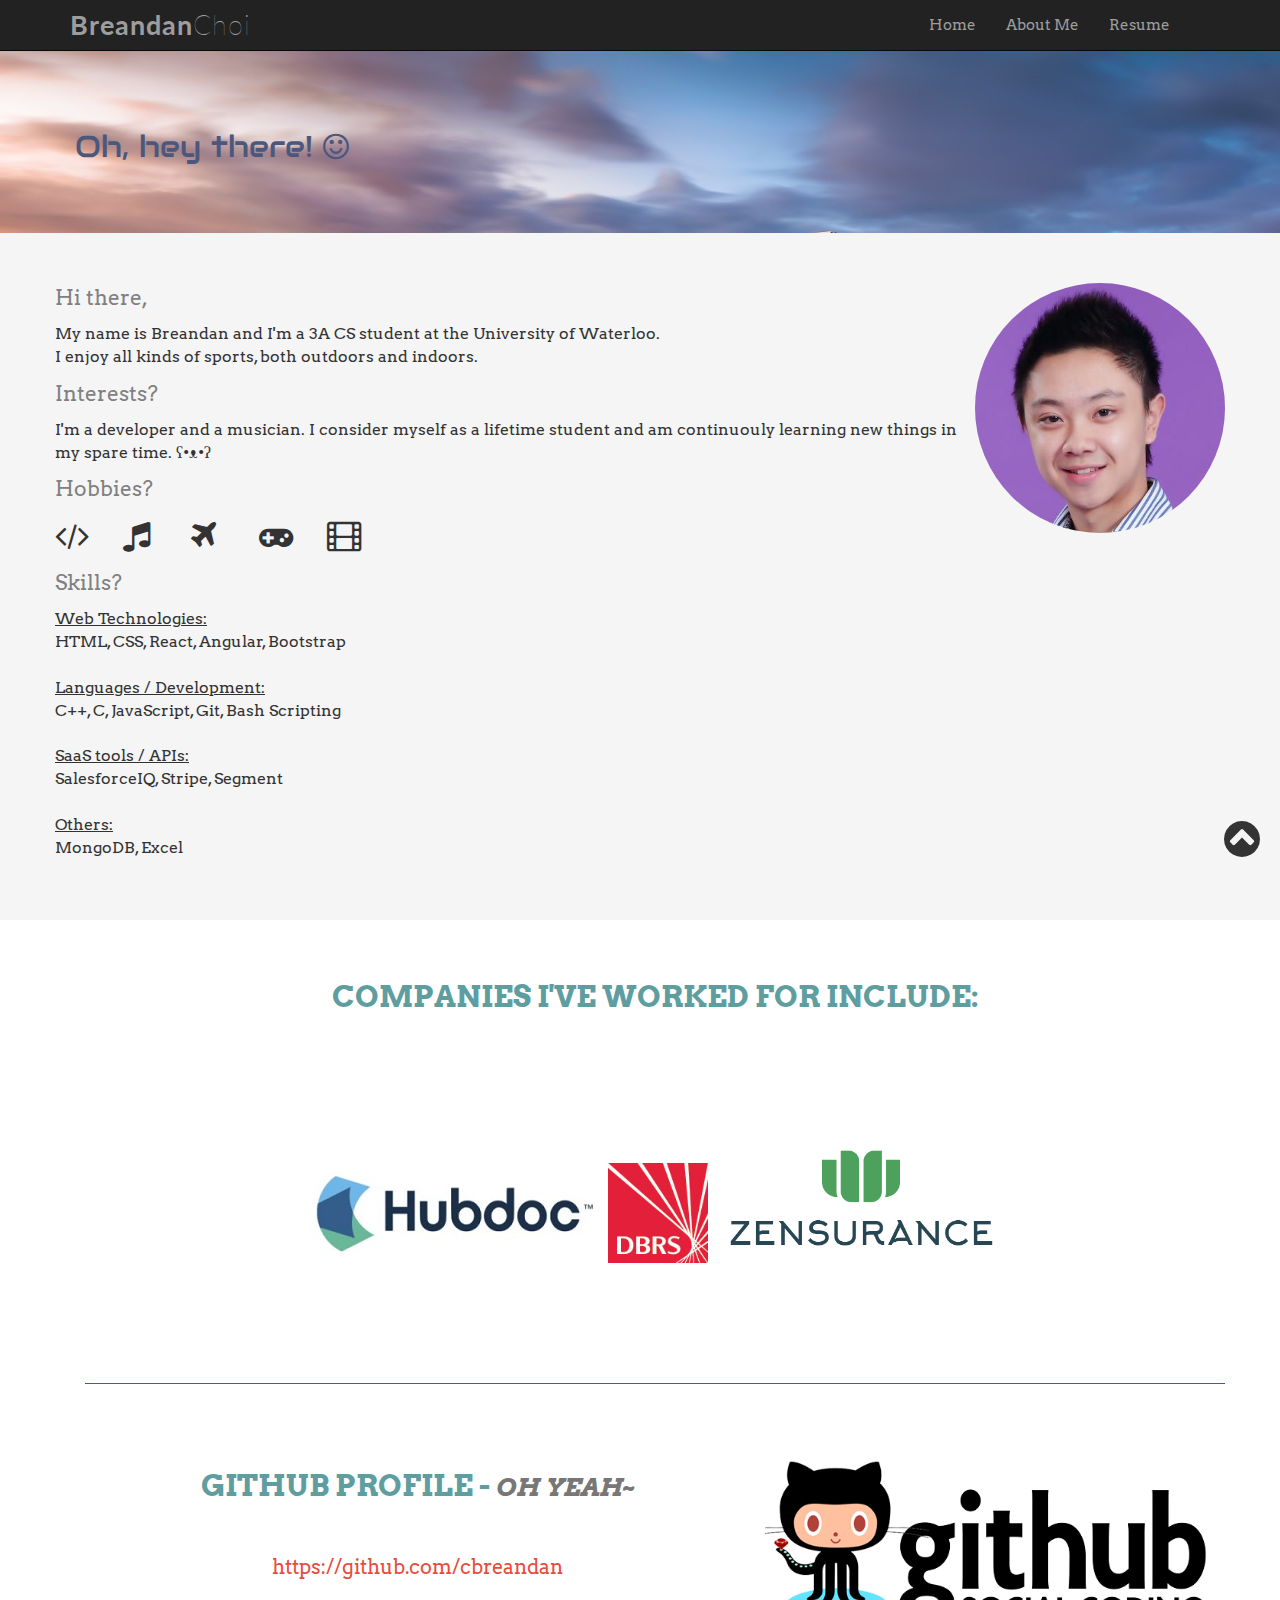
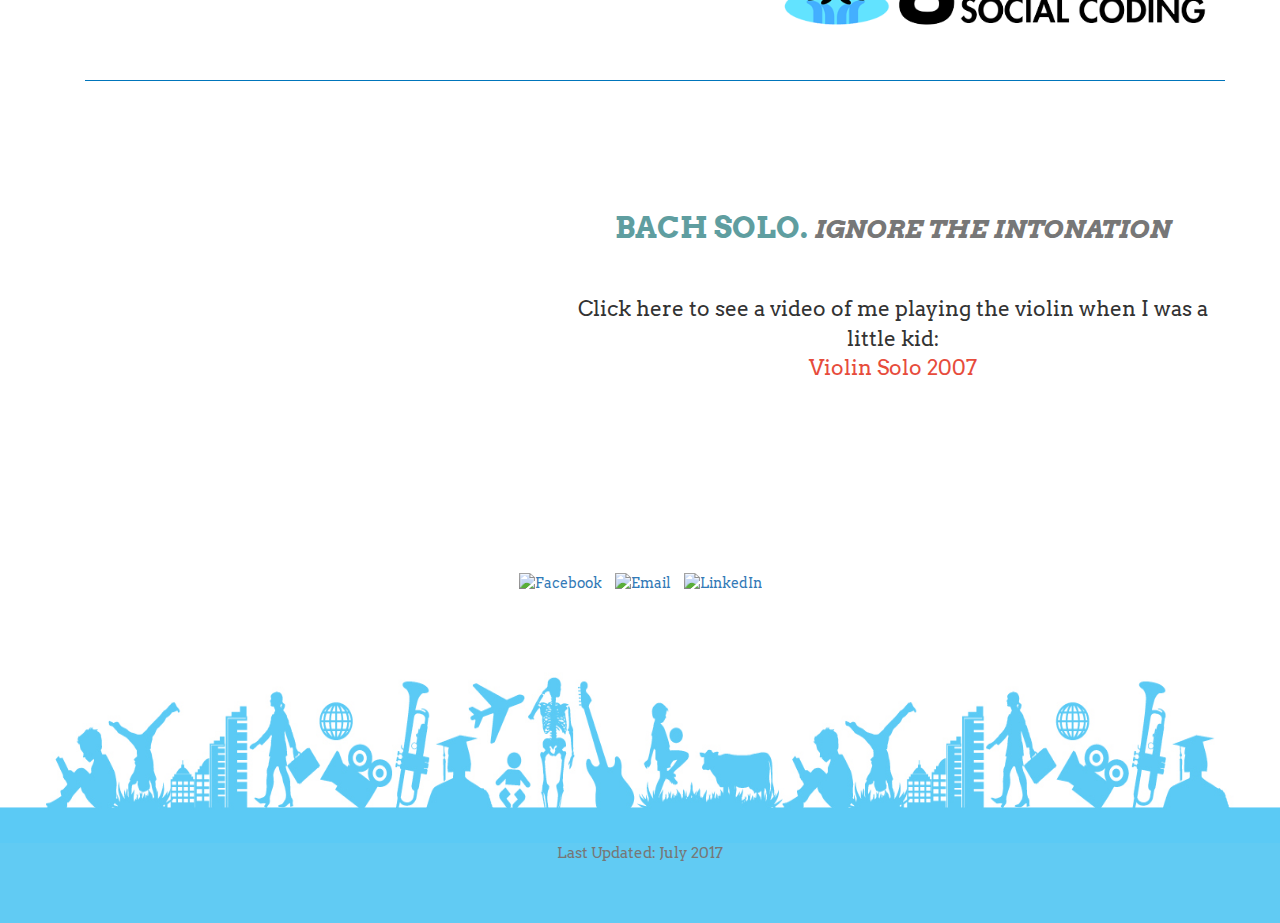
==== index.html @ d5d574f5 "resume update" ====
<!DOCTYPE html>
<html lang="en">
  <head>
    <meta charset="utf-8">
    <meta http-equiv="X-UA-Compatible" content="IE=edge">
    <meta name="viewport" content="width=device-width, initial-scale=1">

    <meta name="description" content="This is a website I have been working on and I hope you like it!">
    <meta name="author" content="">

    <title>Breandan C. | My Website</title>

    <!--animate.css -->
    <link rel="stylesheet" href="css/animate.css">

    <!-- add in meta tags helps with the share links -->
    <meta property="og:title" content="Breandan Choi | My Website">
    <meta property="og:type" content="article">
    <meta property="og:url" content="http://cbreandan.github.io/">
    <meta property="og:image" content="images/waterloologo.jpg">
    <meta property="og:description" content="Hello everyone! This is a website I have been working on and I hope you enjoy!">
  
    <!-- Google fonts and Font-Awesome-->
    <link href='http://fonts.googleapis.com/css?family=Arvo' rel='stylesheet' type='text/css'>
    <link rel="stylesheet" href="fonts/font-awesome/css/font-awesome.min.css">
    <link href='http://fonts.googleapis.com/css?family=Lato:100,300,400,700,900,100italic,300italic,400italic,700italic,900italic' rel='stylesheet' type='text/css'>
    <link href='http://fonts.googleapis.com/css?family=Audiowide' rel='stylesheet' type='text/css'>

    <!-- Bootstrap core CSS -->
    <link href="css/bootstrap.min.css" rel="stylesheet">

    <!-- Custom styles for this template -->
    <link href="css/custom.css" rel="stylesheet">

    <!--Flickity -->
    <link rel="stylesheet" href="css/flickity.css" media="screen">
    <script src="js/flickity.pkgd.min.js"></script>

    <!-- Just for debugging purposes. Don't actually copy these 2 lines! -->
    <!--[if lt IE 9]><script src="../../assets/js/ie8-responsive-file-warning.js"></script><![endif]-->
    <script src="../../assets/js/ie-emulation-modes-warning.js"></script>

    <script src="http://ajax.googleapis.com/ajax/libs/jquery/1.9.0/jquery.min.js"></script>

  </head>

  <body data-spy="scroll" data-target=".navbar-collapse">
    <div>
      <nav class="navbar navbar-inverse navbar-fixed-top">
        <div class="container">
          <div class="navbar-header">
            <button type="button" class="navbar-toggle collapsed" data-toggle="collapse" data-target="#navbar" aria-expanded="false" aria-controls="navbar">
              <span class="sr-only">Toggle navigation</span>
              <span class="icon-bar"></span>
              <span class="icon-bar"></span>
              <span class="icon-bar"></span>
            </button>
            <a class="navbar-brand" href="#jumbotron"><strong>Breandan</strong>Choi</a>
          </div>
          <div id="navbar" class="collapse navbar-collapse">
            <ul class="nav navbar-nav navbar-right">
              <li><a href="#jumbotron" style="font-size:15px">Home</a></li>
              <li><a href="#aboutme" style="font-size:15px">About Me</a></li>
              <li><a href="Resume.pdf" target="_blank" style="font-size:15px">Resume</a></li>
            </ul>
          </div><!--/.nav-collapse -->
        </div>
      </nav>

      <div id="jumbotron" class="jumbotron">

        <div class="container" id="headerfont">

          <h2 id="blue" style="float:left; color:#4c577e" class="animated fadeIn">Oh, hey there! <i class="fa fa-smile-o"></i></h2>

        </div>

      </div>

      <!--
    	<div id="timelapse" style="padding: 0px; margin:0px">
        <div>
      		<iframe id="player" style="width:100%; height:700px; padding:0px" src="https://www.youtube.com/embed/qVaisvKbBQw?vq=hd1440&rel=0&autoplay=0&controls=0&showinfo=0&enablejsapi=1" frameborder="0" allowfullscreen></iframe>
        </div>
    	</div>
      -->

      <div id="aboutme" style="font-size:16px">
        <div class="container">
          <div class="row">
              <img style="float:right" class="circular" src="images/face.jpg"/>
              <p style="font-size:21px; color:grey">Hi there,</p>
              <p>My name is Breandan and I'm a 3A CS student at the University of Waterloo. <br>I enjoy all kinds of sports, both outdoors and indoors. </p>

              <p style="font-size:21px; color:grey">Interests?</p>
              <p>I'm a developer and a musician. I consider myself as a lifetime student and am continuouly learning new things in my spare time. ʕ•ᴥ•ʔ</p> 

              <p style="font-size:21px; color:grey; margin-bottom:0px">Hobbies?</p>
              <i class="fa fa-code fa-stack fa-2x" aria-hidden="true"></i>
              <i class="fa fa-music fa-stack fa-2x" aria-hidden="true"></i>
              <i class="fa fa-plane fa-stack fa-2x" aria-hidden="true"></i>
              <i class="fa fa-gamepad fa-stack fa-2x" aria-hidden="true"></i>
              <i class="fa fa-film fa-stack fa-2x" aria-hidden="true"></i>

              <p style="font-size:21px; color:grey">Skills?</p>
              <p><u>Web Technologies:</u><br>HTML, CSS, React, Angular, Bootstrap<br><br><u>Languages / Development:</u><br>C++, C, JavaScript, Git, Bash Scripting<br><br><u>SaaS tools / APIs:</u><br>SalesforceIQ, Stripe, Segment<br><br><u>Others:</u><br>MongoDB, Excel<br>
              </p>
          </div>
        </div>
      </div>

      <div id="who">
        <div class="container homepage">
          <div class="container">
            
            <!--first feat -->
            <h2 class="featurette-heading" style="color:cadetblue;">Companies I've worked for include:</h2>
            <a href="http://hubdoc.com/" target="_blank"><img src="images/hubdoc-logo.jpg"></a>
            <a href="http://dbrs.com/" target="_blank"><img width="100" height="100" src="images/DBRS.jpg"></a>
            <a href="http://zensurance.ca/" target="_blank"><img width="300" height="300" src="images/LogoBig.png"></a>

            <!--second feat -->
            <hr>
            <div class="col-md-7" style="padding-top: 5px;">
              <h2 class="featurette-heading" style="color:cadetblue;">GitHub Profile - <span class="text-muted">Oh yeah~</span></h2>
              <p><a href="https://github.com/cbreandan" target="_blank" class="font20">https://github.com/cbreandan</a></p>
            </div>
            <div class="col-md-5">
              <img src="images/github-logo.png">
            </div>

            <!--third feat -->
            <hr>
            <div class="col-md-7 col-md-push-5">
              <h2 class="featurette-heading" style="color:cadetblue;">Bach solo. <span class="text-muted">Ignore the intonation</span></h2>
              <p class="lead">Click here to see a video of me playing the violin when I was a little kid:
              	<br><a href="https://www.youtube.com/watch?v=-sg0w9nHKds">Violin Solo 2007</a>
              </p>
            </div>
            <div class="col-md-5 col-md-pull-7">
              <iframe width="560" height="315" src="https://www.youtube.com/embed/ubSt3yZ4jec?showinfo=0" frameborder="0" allowfullscreen></iframe> <!--?showinfo=0 makes the youtube link not show the title when playing -->
            </div>
          </div>
        </div>
      </div>

      <div id="share-buttons" style="padding-top:50px;">
        <!-- Facebook -->
        <a href="https://www.facebook.com/breandan.choi" target="_blank">
          <img src="https://simplesharebuttons.com/images/somacro/facebook.png" alt="Facebook" />
        </a>
         
        <!-- Email -->
        <a href="mailto:cbreandan@gmail.com?">
          <img src="https://simplesharebuttons.com/images/somacro/email.png" alt="Email" />
        </a>
         
        <!-- LinkedIn -->
        <a href="https://ca.linkedin.com/in/cbreandan" target="_blank">
          <img src="https://simplesharebuttons.com/images/somacro/linkedin.png" alt="LinkedIn" />
        </a>
      </div>

      <!--footer-->
      <footer>
          <img src="images/footer.jpg" />
          <div style="height: 80px;color: blue;background-color: #61cbf3;">
            <p style="text-align:center;font-size: 15px;color:#777">Last Updated: July 2017</p>
          </div>
      </footer>
    </div>

    <div id="back-to-top">
        <a href="#jumbotron"><i class="fa fa-3x fa-chevron-circle-up"></i></a>
    </div>

  </body>

    <!-- Bootstrap core JavaScript
    ================================================== -->
    <!-- Placed at the end of the document so the pages load faster -->
    <script src="https://ajax.googleapis.com/ajax/libs/jquery/1.11.2/jquery.min.js"></script>
    <script src="../../dist/js/bootstrap.min.js"></script>
    <!-- IE10 viewport hack for Surface/desktop Windows 8 bug -->
    <script src="../../assets/js/ie10-viewport-bug-workaround.js"></script>
    <script src="js/smoothscroll.js"></script>
  </body>
</html>
---- css/custom.css ----
/* Move down content because we have a fixed navbar that is 50px tall */
body {
  padding-top: 50px;
  font-family:'Arvo', serif;
  
}

#navbar a:hover {
	color:#56D58C;
}

#white {
	color:white;
}

#blue {
	color:#34495e;
}

#learnmore {
	padding-top:300px;
	color:black;
}


#mc_embed_signup {
	padding-top:250px;
}

#share-buttons {
	text-align:center;
}

#share-buttons img {
	padding-right:5px;
	padding-left:5px;
	width: 50px;
	border: 0;
	box-shadow: 0;
	display: inline;
}

#share-buttons p {
	font-size: 30px;
  	font-weight: bold;
  	letter-spacing: 1px;
}

button {
	border:3px black solid;
}

button:hover {
	text-decoration:underline;
}

#aboutme {
	background-color:#f5f5f5;
	padding:50px;
}

# {
	padding-top:10px;
	padding-bottom:50px;
	background-color:#ECE6DB;
}

#who h2 {
	padding-bottom:40px;
	font-weight:bold;
	padding-top:40px;
}

#who iframe {
	width:100%;
}

#who hr {
	width:100%;
	border-color:#0075BB;
}

#back-to-top {
	position: fixed;
	bottom: 40px;
	right: 20px;
}

#back-to-top a {
	color:#333;
}


#subscribe h2 {
	padding-top:100px;
}

#timelapse {
	padding: 80px;
	text-align: center;
	background-color: #F1F1F1;
	margin-top: 50px;
	margin-bottom: 0px;
}

#timelapse iframe {
	padding-top:40px;
}

#headerfont {
	font-family: 'Audiowide', cursive;
}

.navbar-brand {
	font-family:'Lato', 'Arvo', serif;
	font-size:1.9em;
	font-weight:100;
	letter-spacing: 1px;
}


.col-md-5 img {
	width:100%;
}

.col-md-7, .col-md-5, .col-md-pull-7, .col-md-push-5 {
	padding-top:50px;
	padding-bottom:50px;
}

.loo img {
	height:250px;
	width:250px;
}

.jumbotron {
	text-align:center;
	background-image: url('../images/wallpaper.jpg');
	/*background-attachment:fixed; */
	background-size: 100%;
  	background-repeat: no-repeat;
  	background-position-y: -250px;
	padding:60px;
	margin:0;


}

.jumbotron h1 {
	color:#E3C261;
}
.jumbotron p {
	font-weight:200;
	color:#777777
}

.container h1, ul.nav, .container ul{
	font-family: 'Arvo' , serif;
}

.container h1 {
	padding-bottom:15px;
}

.container ul {
	padding-right:40px;
	list-style:none;
}

.form-control {
	height:46px;
}

.homepage {
	text-align:center;
}

.homepage h2 , .homepage h3 {
	color:#e74c3c;
	font-family: 'Arvo' , serif;
	text-transform: uppercase;
}

.homepage h2 {
	font-size:30px;
}


.homepage h3 {
	font-size:26px;
}

.homepage p {
	font-size: 21px;
	font-weight: 300;
}

.homepage a {
	color:#e74c3c;

}

.homepage a:hover {
	text-decoration:underline;
	opacity:0.8;
}

.homepage hr {
	border-color:#e74c3c;
	width:160px;
}


.text-muted {
	font-size:25px;
	font-style:italic;
}

footer img {
	width:100%;
	height:250px;
}


.padding {
	padding-top:120px;
}

.nopadding {
	padding-bottom:0px;
}

.font20{
	font-size:20px;
}
.text {
    position:absolute;
    top:0;
    left:0;
    z-index:1;
}

video#bgvid {
	position:relative;
	height:100%;
	width:75%;
	z-index:0;
}

.circular {
	width: 250px;
	height: 250px;
	border-radius: 150px;
	-webkit-border-radius: 150px;
	-moz-border-radius: 150px;
}
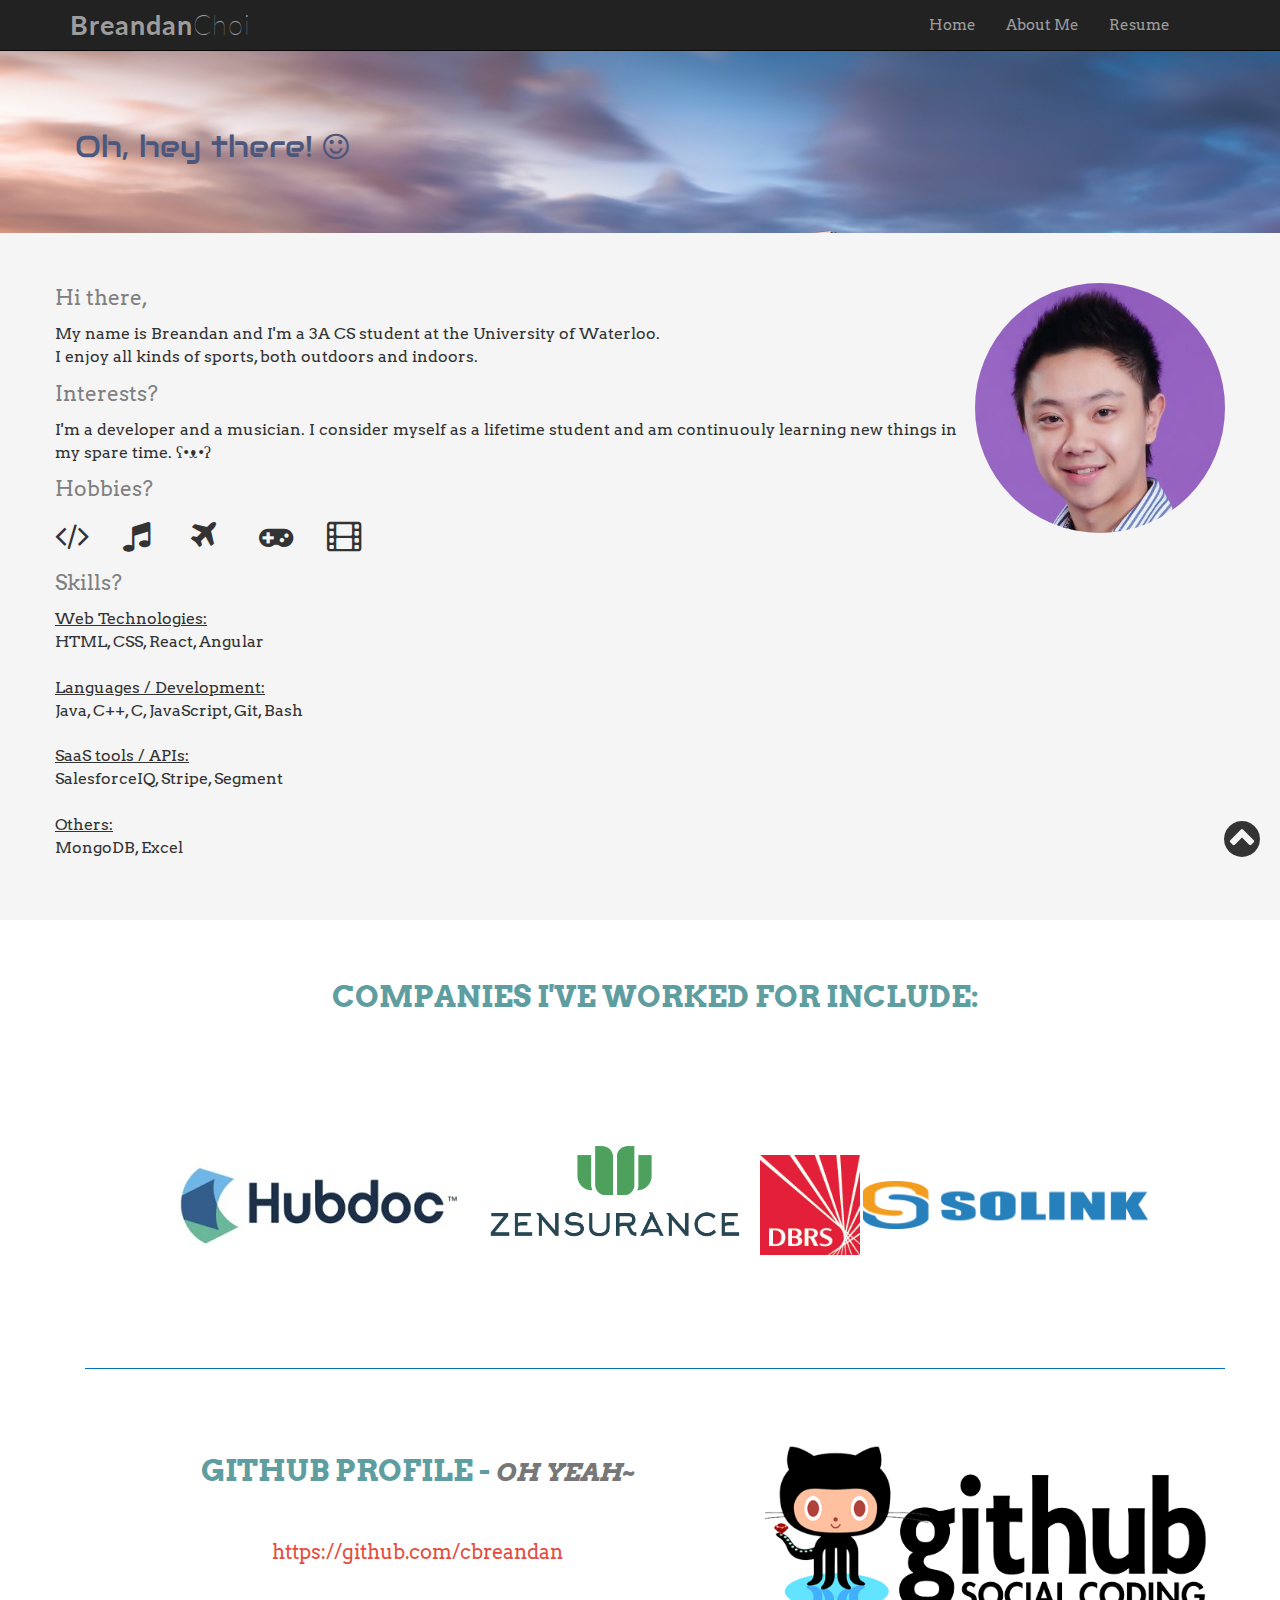
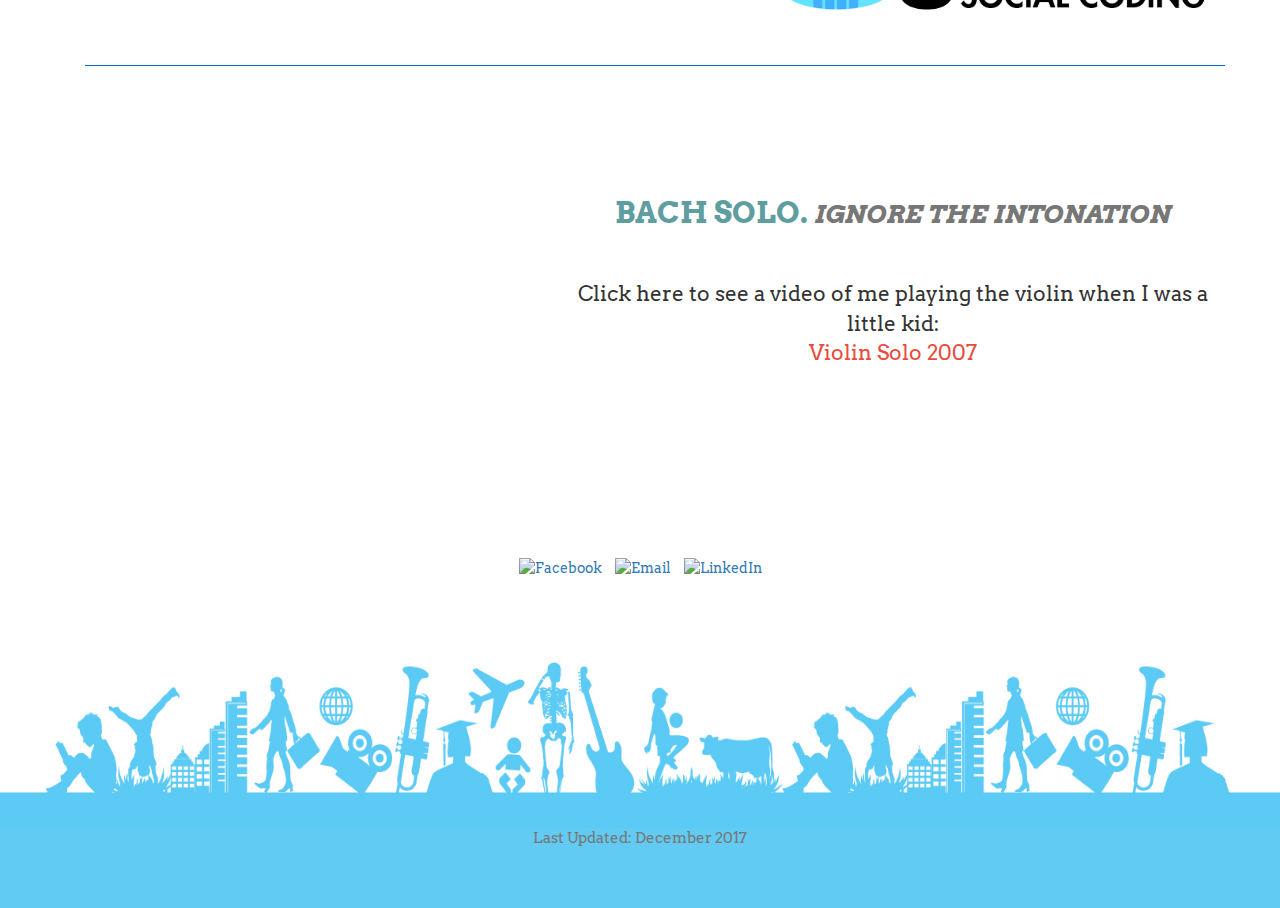
==== commit f1f3cfa7: "DEC 2017 UPDATE" ====
--- a/index.html
+++ b/index.html
@@ -103,7 +103,7 @@
               <i class="fa fa-film fa-stack fa-2x" aria-hidden="true"></i>
 
               <p style="font-size:21px; color:grey">Skills?</p>
-              <p><u>Web Technologies:</u><br>HTML, CSS, React, Angular, Bootstrap<br><br><u>Languages / Development:</u><br>C++, C, JavaScript, Git, Bash Scripting<br><br><u>SaaS tools / APIs:</u><br>SalesforceIQ, Stripe, Segment<br><br><u>Others:</u><br>MongoDB, Excel<br>
+              <p><u>Web Technologies:</u><br>HTML, CSS, React, Angular<br><br><u>Languages / Development:</u><br>Java, C++, C, JavaScript, Git, Bash<br><br><u>SaaS tools / APIs:</u><br>SalesforceIQ, Stripe, Segment<br><br><u>Others:</u><br>MongoDB, Excel<br>
               </p>
           </div>
         </div>
@@ -116,9 +116,9 @@
             <!--first feat -->
             <h2 class="featurette-heading" style="color:cadetblue;">Companies I've worked for include:</h2>
             <a href="http://hubdoc.com/" target="_blank"><img src="images/hubdoc-logo.jpg"></a>
+            <a href="http://zensurance.ca/" target="_blank"><img width=25% height=25% src="images/LogoBig.png"></a>
             <a href="http://dbrs.com/" target="_blank"><img width="100" height="100" src="images/DBRS.jpg"></a>
-            <a href="http://zensurance.ca/" target="_blank"><img width="300" height="300" src="images/LogoBig.png"></a>
-
+            <a href="http://solinkcorp.com/" target="_blank"><img width=25% height=25% src="images/solink-logo.png"></a>
             <!--second feat -->
             <hr>
             <div class="col-md-7" style="padding-top: 5px;">
@@ -165,7 +165,7 @@
       <footer>
           <img src="images/footer.jpg" />
           <div style="height: 80px;color: blue;background-color: #61cbf3;">
-            <p style="text-align:center;font-size: 15px;color:#777">Last Updated: July 2017</p>
+            <p style="text-align:center;font-size: 15px;color:#777">Last Updated: December 2017</p>
           </div>
       </footer>
     </div>
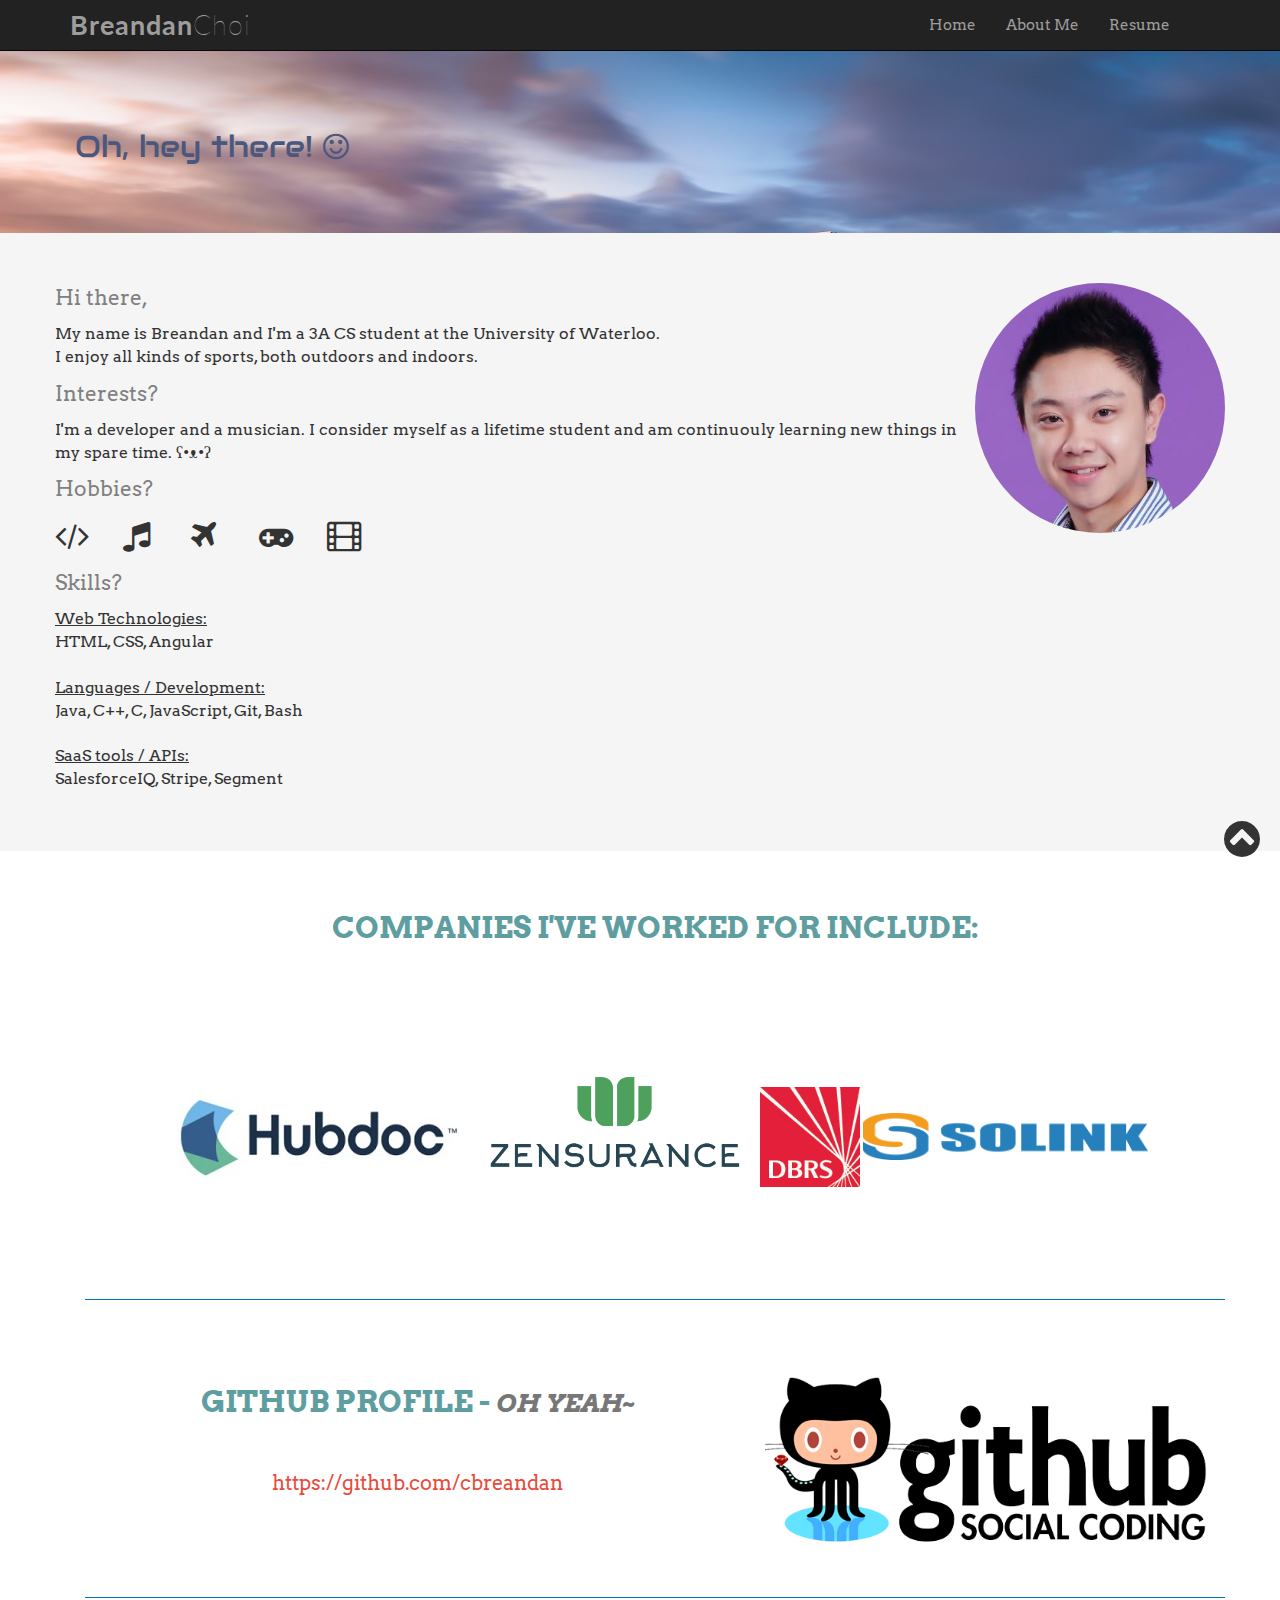
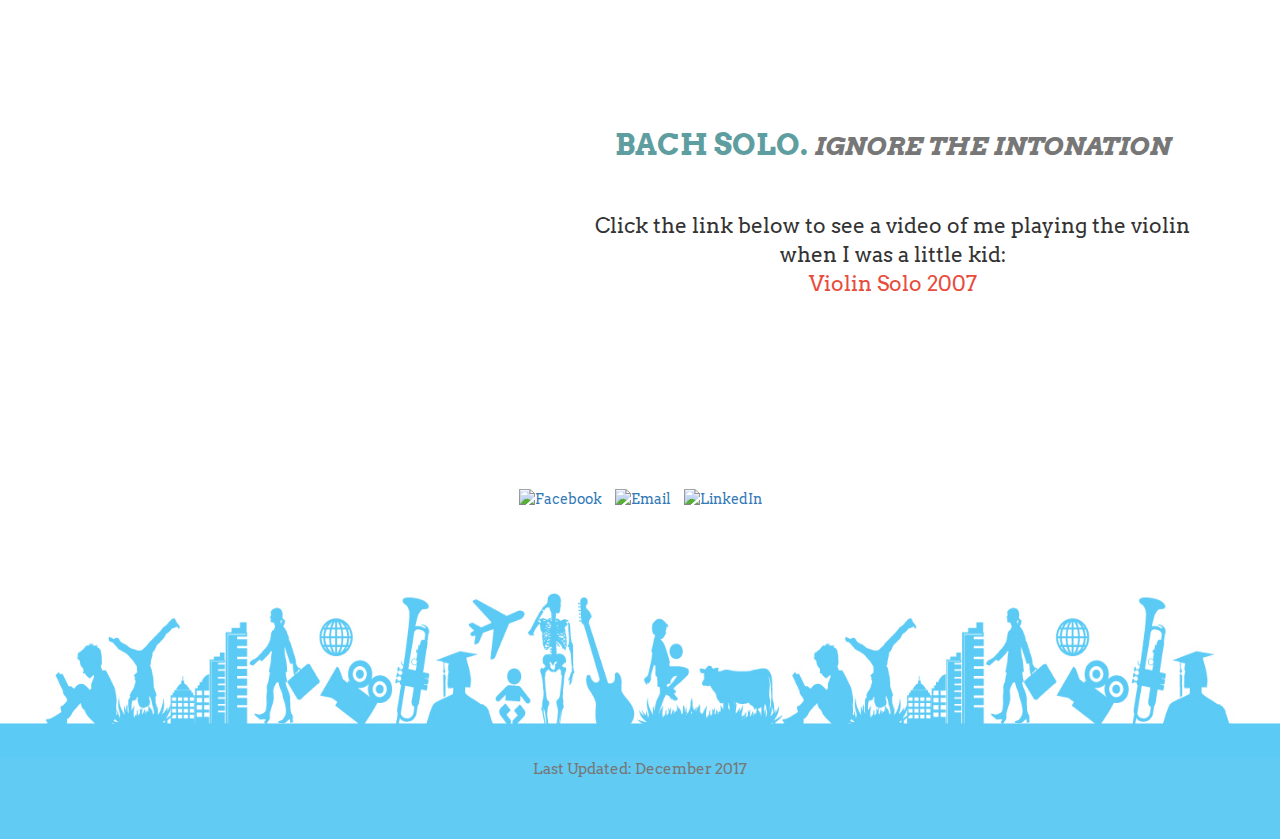
==== commit 623e6e1f: "Add files via upload" ====
--- a/index.html
+++ b/index.html
@@ -103,7 +103,7 @@
               <i class="fa fa-film fa-stack fa-2x" aria-hidden="true"></i>
 
               <p style="font-size:21px; color:grey">Skills?</p>
-              <p><u>Web Technologies:</u><br>HTML, CSS, React, Angular<br><br><u>Languages / Development:</u><br>Java, C++, C, JavaScript, Git, Bash<br><br><u>SaaS tools / APIs:</u><br>SalesforceIQ, Stripe, Segment<br><br><u>Others:</u><br>MongoDB, Excel<br>
+              <p><u>Web Technologies:</u><br>HTML, CSS, Angular<br><br><u>Languages / Development:</u><br>Java, C++, C, JavaScript, Git, Bash<br><br><u>SaaS tools / APIs:</u><br>SalesforceIQ, Stripe, Segment
               </p>
           </div>
         </div>
@@ -133,7 +133,7 @@
             <hr>
             <div class="col-md-7 col-md-push-5">
               <h2 class="featurette-heading" style="color:cadetblue;">Bach solo. <span class="text-muted">Ignore the intonation</span></h2>
-              <p class="lead">Click here to see a video of me playing the violin when I was a little kid:
+              <p class="lead">Click the link below to see a video of me playing the violin when I was a little kid:
               	<br><a href="https://www.youtube.com/watch?v=-sg0w9nHKds">Violin Solo 2007</a>
               </p>
             </div>
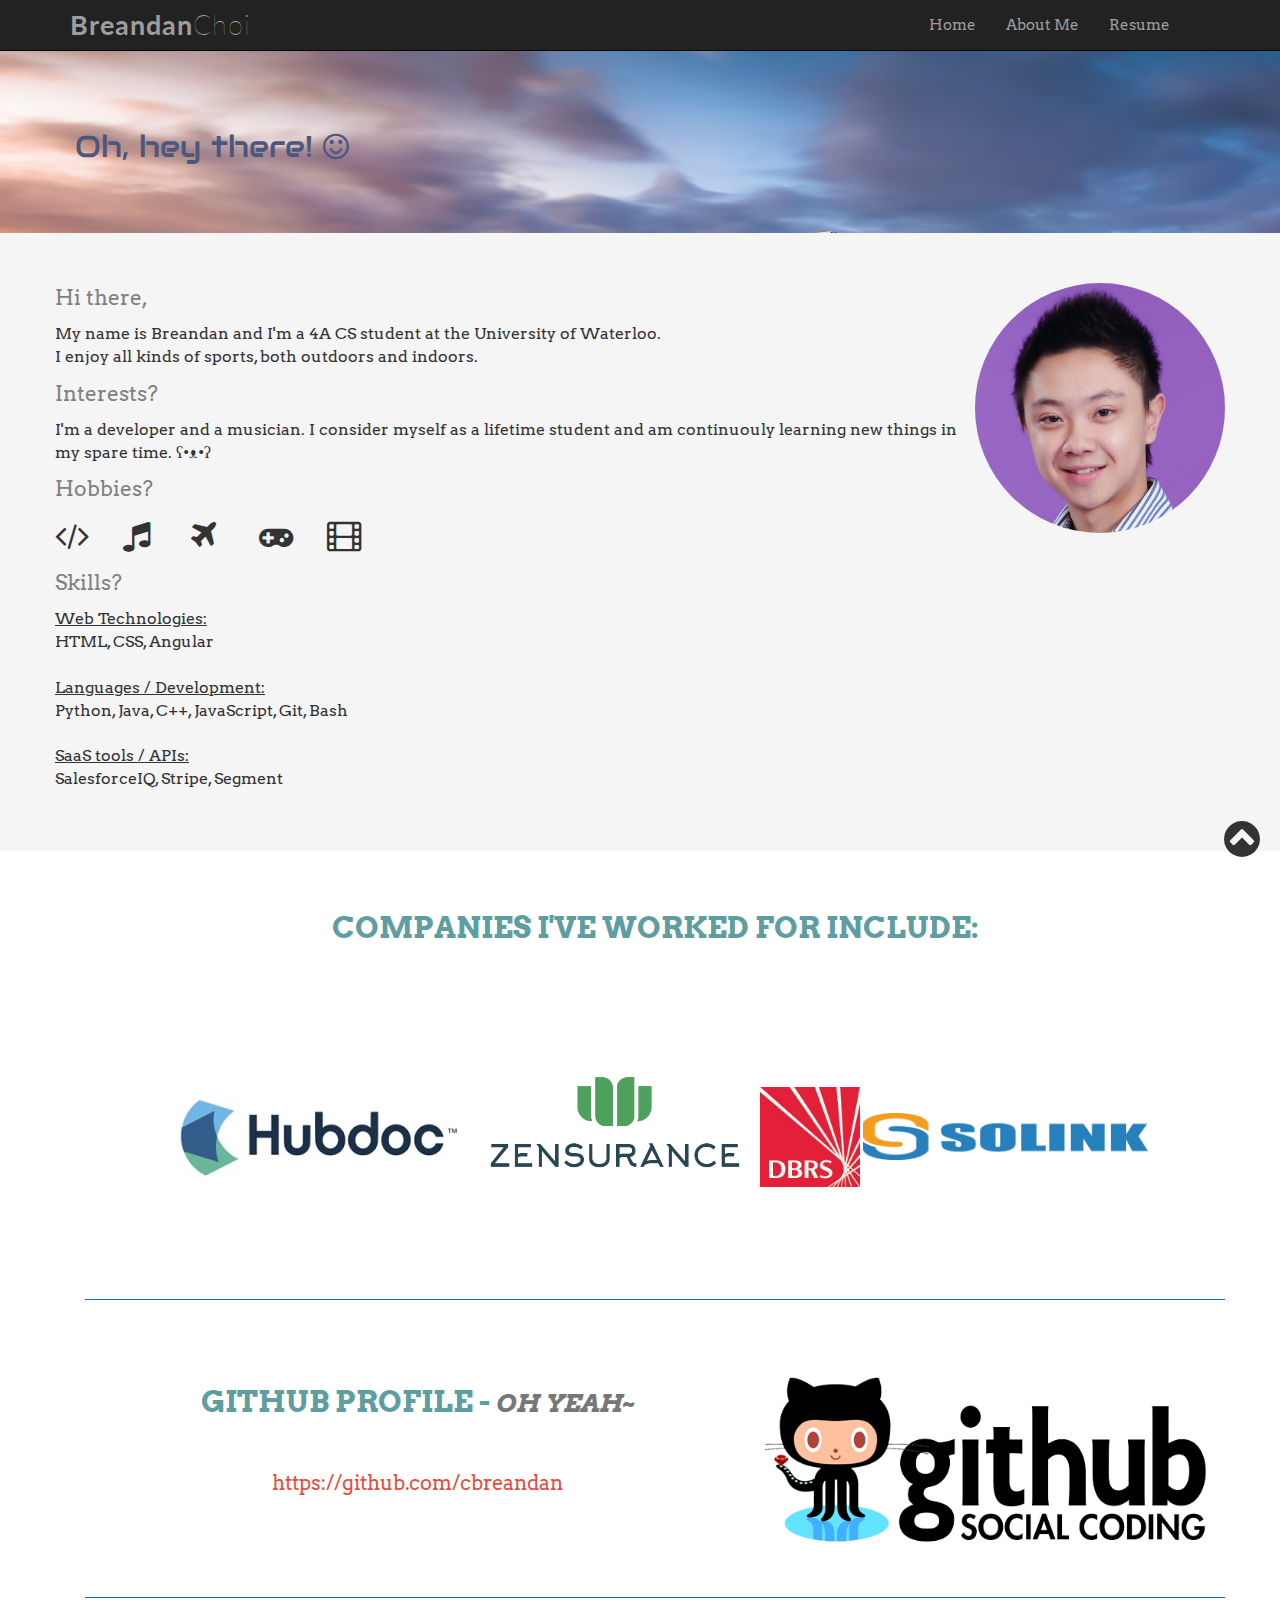
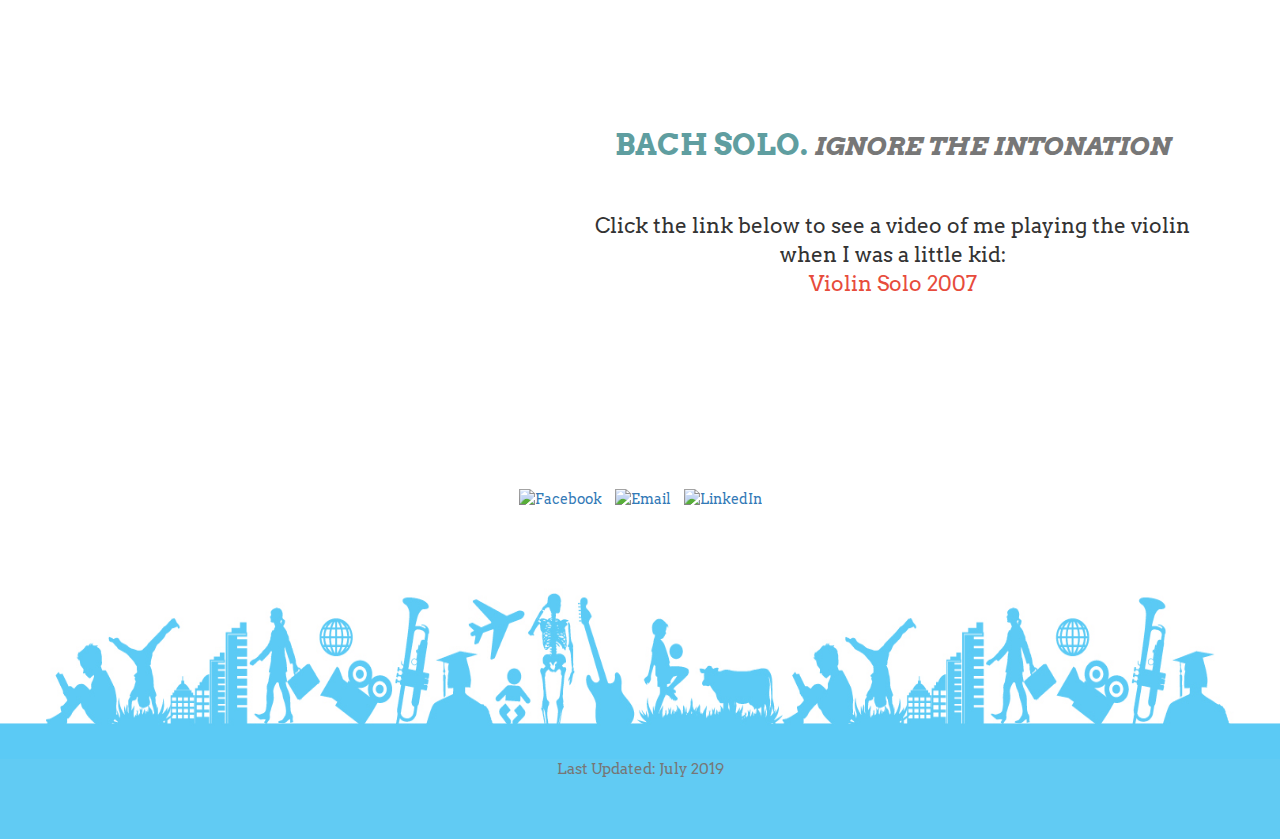
==== commit 8f8adc13: "Update index.html" ====
--- a/index.html
+++ b/index.html
@@ -90,7 +90,7 @@
           <div class="row">
               <img style="float:right" class="circular" src="images/face.jpg"/>
               <p style="font-size:21px; color:grey">Hi there,</p>
-              <p>My name is Breandan and I'm a 3A CS student at the University of Waterloo. <br>I enjoy all kinds of sports, both outdoors and indoors. </p>
+              <p>My name is Breandan and I'm a 4A CS student at the University of Waterloo. <br>I enjoy all kinds of sports, both outdoors and indoors. </p>
 
               <p style="font-size:21px; color:grey">Interests?</p>
               <p>I'm a developer and a musician. I consider myself as a lifetime student and am continuouly learning new things in my spare time. ʕ•ᴥ•ʔ</p> 
@@ -103,7 +103,7 @@
               <i class="fa fa-film fa-stack fa-2x" aria-hidden="true"></i>
 
               <p style="font-size:21px; color:grey">Skills?</p>
-              <p><u>Web Technologies:</u><br>HTML, CSS, Angular<br><br><u>Languages / Development:</u><br>Java, C++, C, JavaScript, Git, Bash<br><br><u>SaaS tools / APIs:</u><br>SalesforceIQ, Stripe, Segment
+              <p><u>Web Technologies:</u><br>HTML, CSS, Angular<br><br><u>Languages / Development:</u><br>Python, Java, C++, JavaScript, Git, Bash<br><br><u>SaaS tools / APIs:</u><br>SalesforceIQ, Stripe, Segment
               </p>
           </div>
         </div>
@@ -165,7 +165,7 @@
       <footer>
           <img src="images/footer.jpg" />
           <div style="height: 80px;color: blue;background-color: #61cbf3;">
-            <p style="text-align:center;font-size: 15px;color:#777">Last Updated: December 2017</p>
+            <p style="text-align:center;font-size: 15px;color:#777">Last Updated: July 2019</p>
           </div>
       </footer>
     </div>
@@ -185,4 +185,4 @@
     <script src="../../assets/js/ie10-viewport-bug-workaround.js"></script>
     <script src="js/smoothscroll.js"></script>
   </body>
-</html>+</html>
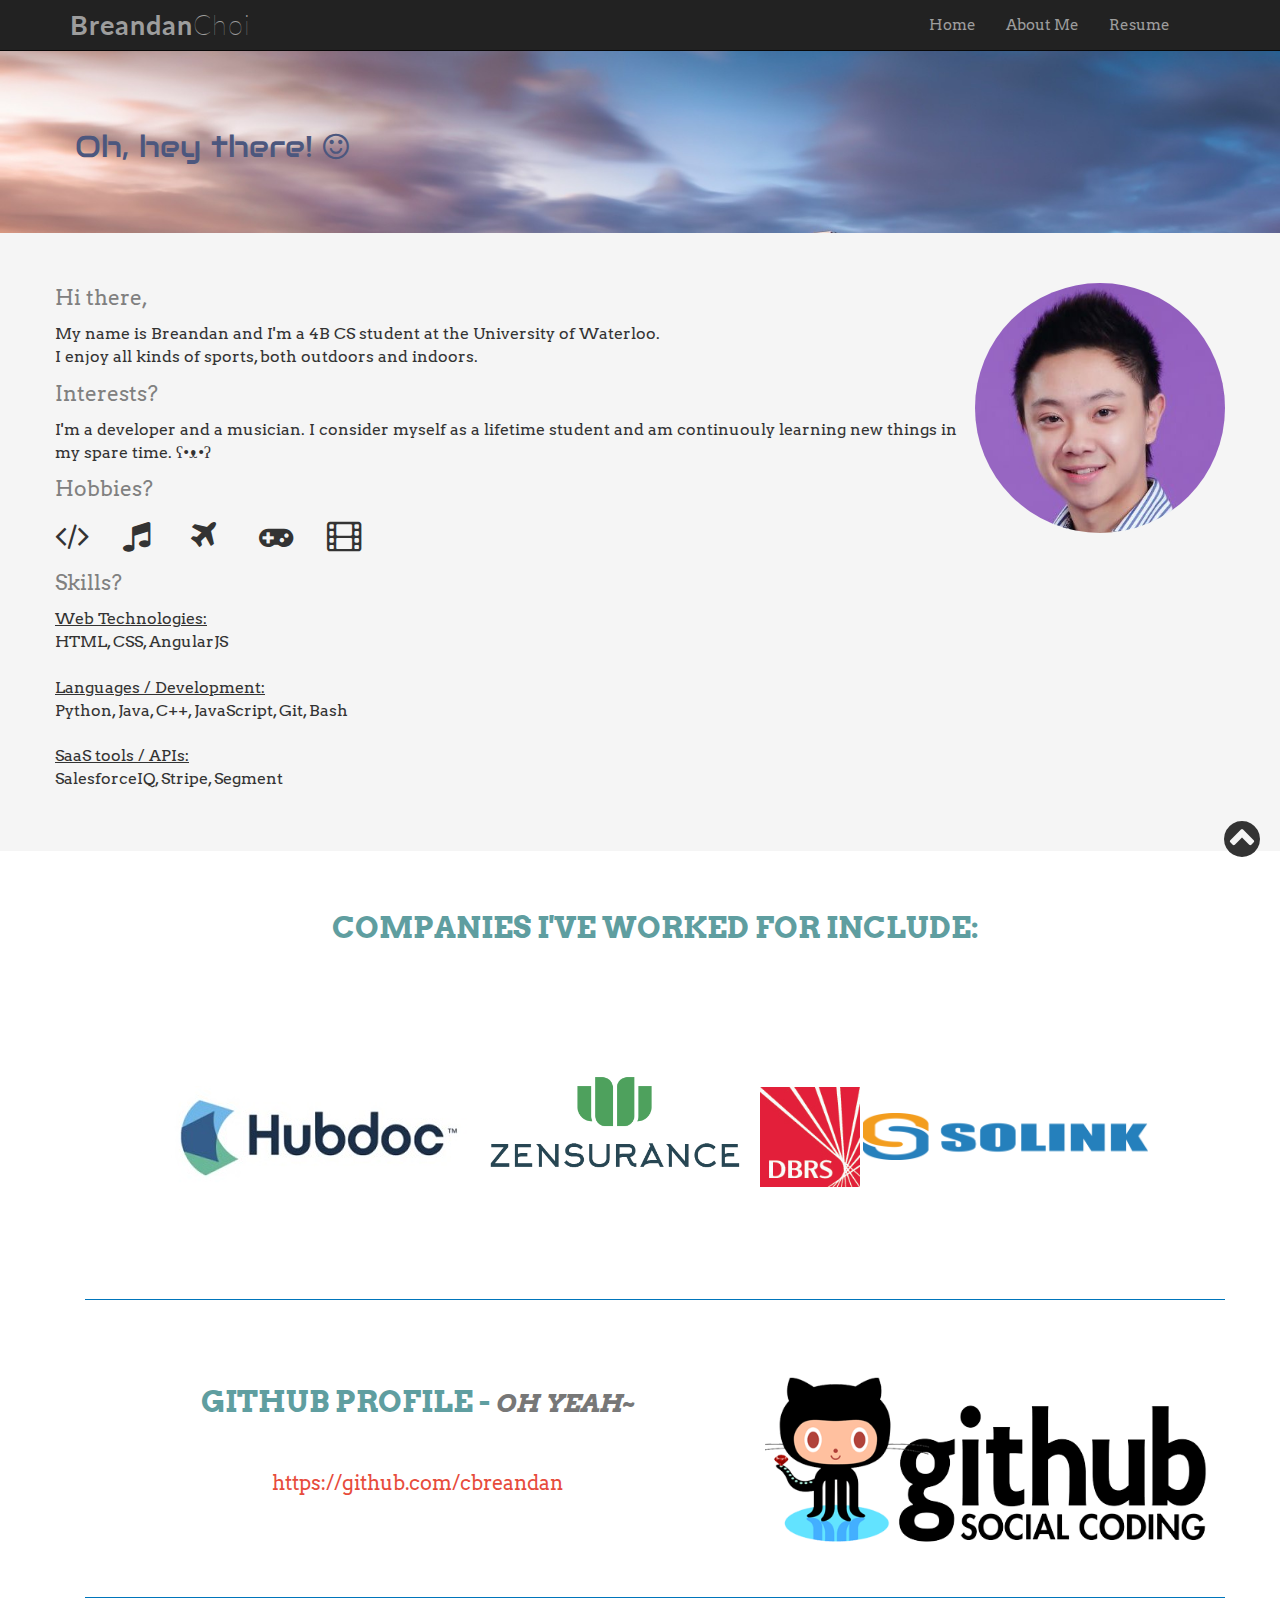
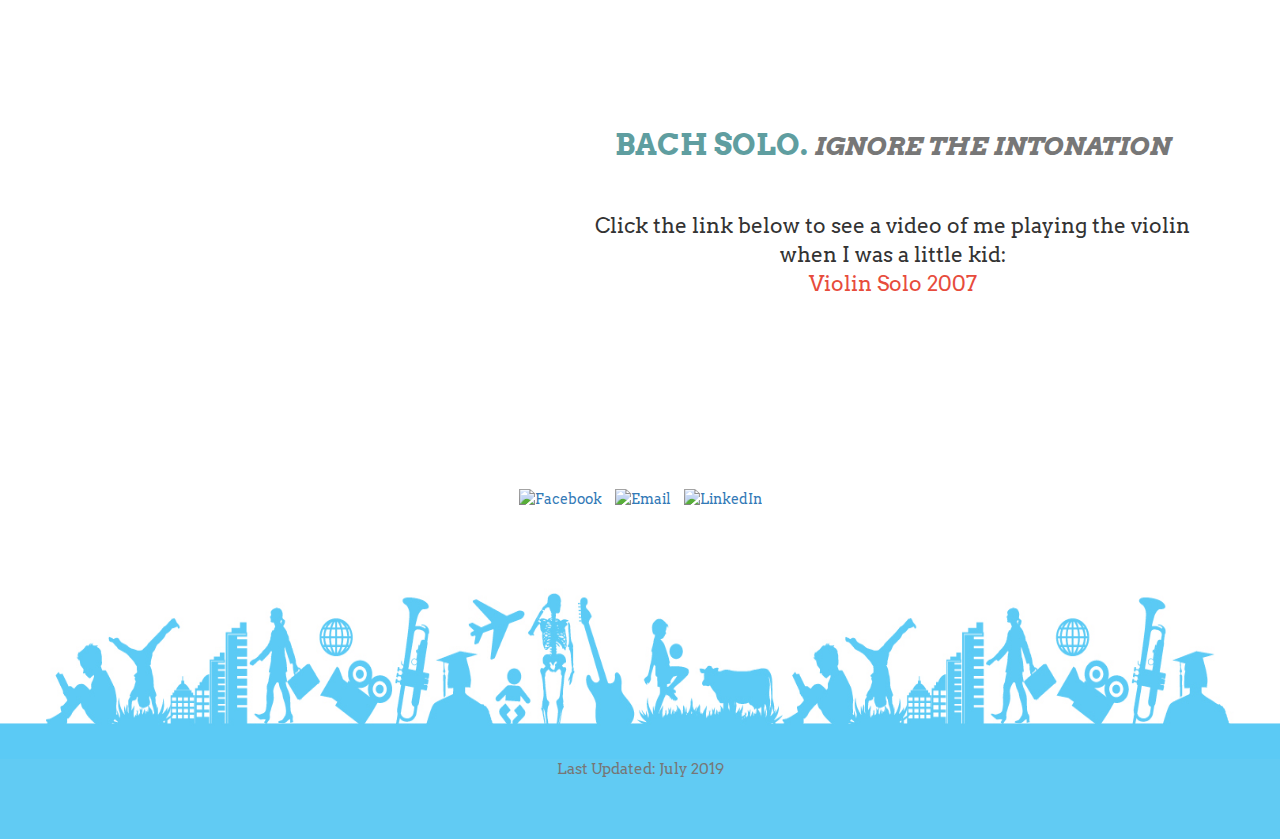
==== commit f9de8a67: "Update index.html" ====
--- a/index.html
+++ b/index.html
@@ -8,7 +8,7 @@
     <meta name="description" content="This is a website I have been working on and I hope you like it!">
     <meta name="author" content="">
 
-    <title>Breandan C. | My Website</title>
+    <title>Breandan C. | UWaterloo CS</title>
 
     <!--animate.css -->
     <link rel="stylesheet" href="css/animate.css">
@@ -18,7 +18,7 @@
     <meta property="og:type" content="article">
     <meta property="og:url" content="http://cbreandan.github.io/">
     <meta property="og:image" content="images/waterloologo.jpg">
-    <meta property="og:description" content="Hello everyone! This is a website I have been working on and I hope you enjoy!">
+    <meta property="og:description" content="Hello everyone! This is my personal website and my very first programming project!">
   
     <!-- Google fonts and Font-Awesome-->
     <link href='http://fonts.googleapis.com/css?family=Arvo' rel='stylesheet' type='text/css'>
@@ -90,7 +90,7 @@
           <div class="row">
               <img style="float:right" class="circular" src="images/face.jpg"/>
               <p style="font-size:21px; color:grey">Hi there,</p>
-              <p>My name is Breandan and I'm a 4A CS student at the University of Waterloo. <br>I enjoy all kinds of sports, both outdoors and indoors. </p>
+              <p>My name is Breandan and I'm a 4B CS student at the University of Waterloo. <br>I enjoy all kinds of sports, both outdoors and indoors. </p>
 
               <p style="font-size:21px; color:grey">Interests?</p>
               <p>I'm a developer and a musician. I consider myself as a lifetime student and am continuouly learning new things in my spare time. ʕ•ᴥ•ʔ</p> 
@@ -103,7 +103,7 @@
               <i class="fa fa-film fa-stack fa-2x" aria-hidden="true"></i>
 
               <p style="font-size:21px; color:grey">Skills?</p>
-              <p><u>Web Technologies:</u><br>HTML, CSS, Angular<br><br><u>Languages / Development:</u><br>Python, Java, C++, JavaScript, Git, Bash<br><br><u>SaaS tools / APIs:</u><br>SalesforceIQ, Stripe, Segment
+              <p><u>Web Technologies:</u><br>HTML, CSS, AngularJS<br><br><u>Languages / Development:</u><br>Python, Java, C++, JavaScript, Git, Bash<br><br><u>SaaS tools / APIs:</u><br>SalesforceIQ, Stripe, Segment
               </p>
           </div>
         </div>
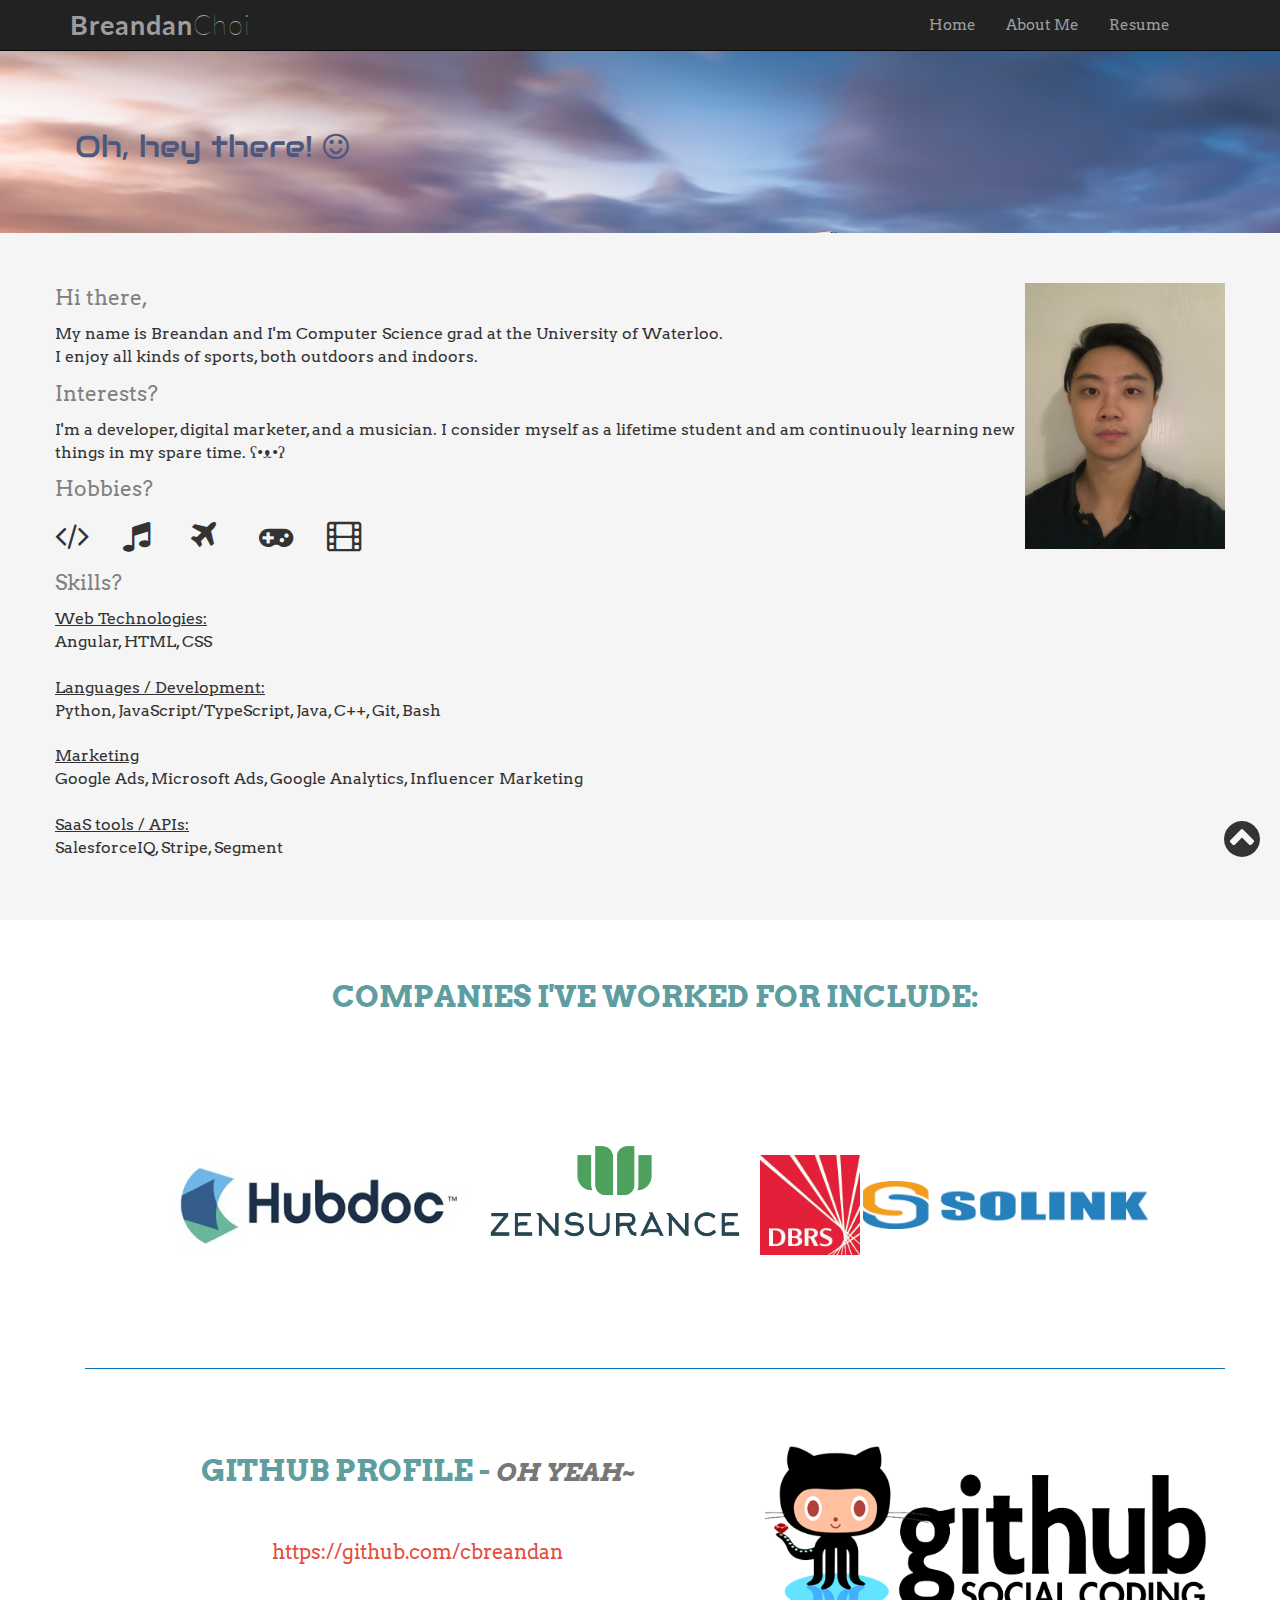
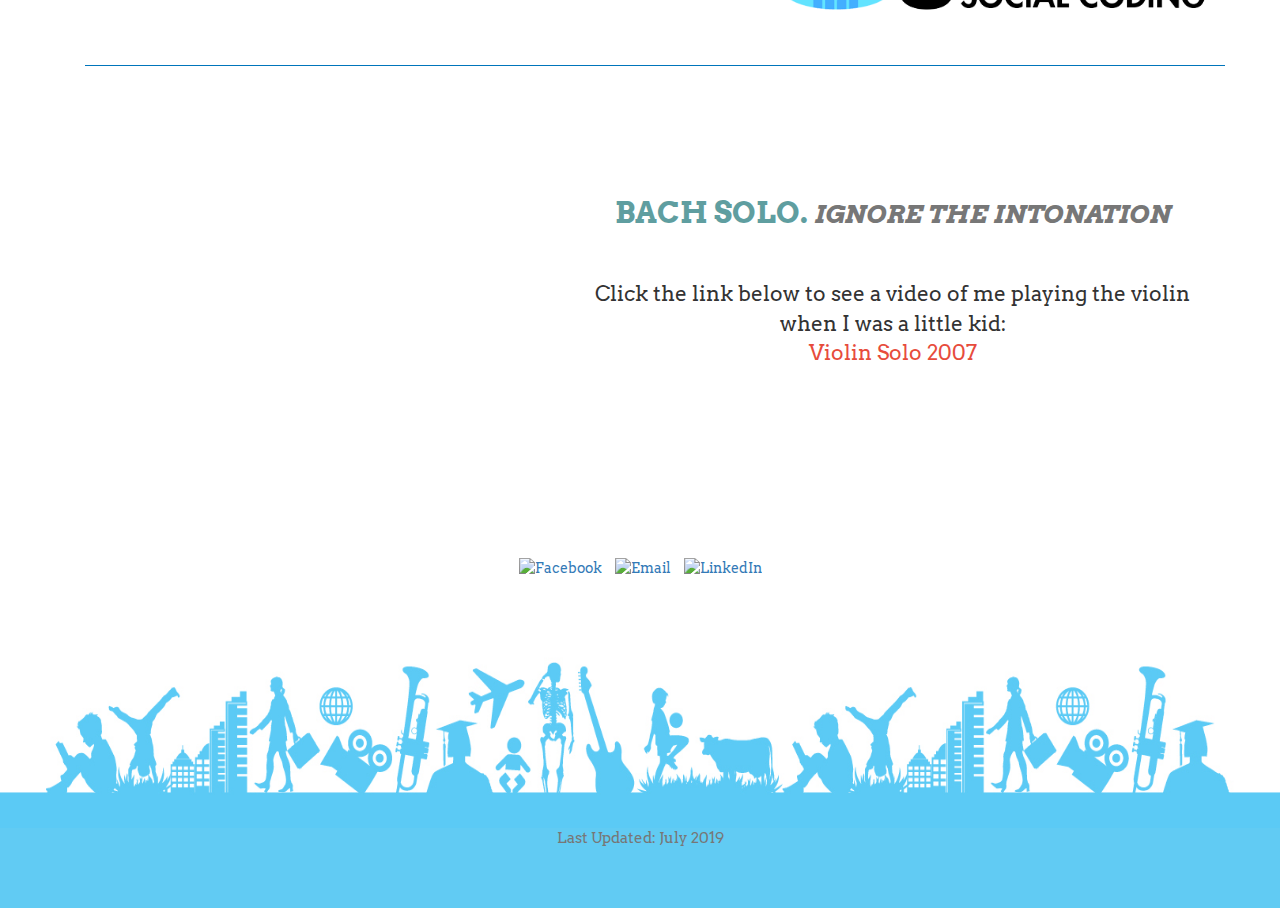
==== commit 944cdb2b: "Update index.html" ====
--- a/index.html
+++ b/index.html
@@ -90,10 +90,10 @@
           <div class="row">
               <img style="float:right" class="circular" src="images/face.jpg"/>
               <p style="font-size:21px; color:grey">Hi there,</p>
-              <p>My name is Breandan and I'm a 4B CS student at the University of Waterloo. <br>I enjoy all kinds of sports, both outdoors and indoors. </p>
+              <p>My name is Breandan and I'm Computer Science grad at the University of Waterloo. <br>I enjoy all kinds of sports, both outdoors and indoors. </p>
 
               <p style="font-size:21px; color:grey">Interests?</p>
-              <p>I'm a developer and a musician. I consider myself as a lifetime student and am continuouly learning new things in my spare time. ʕ•ᴥ•ʔ</p> 
+              <p>I'm a developer, digital marketer, and a musician. I consider myself as a lifetime student and am continuouly learning new things in my spare time. ʕ•ᴥ•ʔ</p> 
 
               <p style="font-size:21px; color:grey; margin-bottom:0px">Hobbies?</p>
               <i class="fa fa-code fa-stack fa-2x" aria-hidden="true"></i>
@@ -103,7 +103,7 @@
               <i class="fa fa-film fa-stack fa-2x" aria-hidden="true"></i>
 
               <p style="font-size:21px; color:grey">Skills?</p>
-              <p><u>Web Technologies:</u><br>HTML, CSS, AngularJS<br><br><u>Languages / Development:</u><br>Python, Java, C++, JavaScript, Git, Bash<br><br><u>SaaS tools / APIs:</u><br>SalesforceIQ, Stripe, Segment
+              <p><u>Web Technologies:</u><br>Angular, HTML, CSS<br><br><u>Languages / Development:</u><br>Python, JavaScript/TypeScript, Java, C++, Git, Bash<br><br><u>Marketing</u><br>Google Ads, Microsoft Ads, Google Analytics, Influencer Marketing<br><br><u>SaaS tools / APIs:</u><br>SalesforceIQ, Stripe, Segment
               </p>
           </div>
         </div>
--- a/css/custom.css
+++ b/css/custom.css
@@ -248,12 +248,8 @@
 }
 
 .circular {
-	width: 250px;
-	height: 250px;
-	border-radius: 150px;
-	-webkit-border-radius: 150px;
-	-moz-border-radius: 150px;
-}
-
-
-
+	width: 200px;
+}
+
+
+
